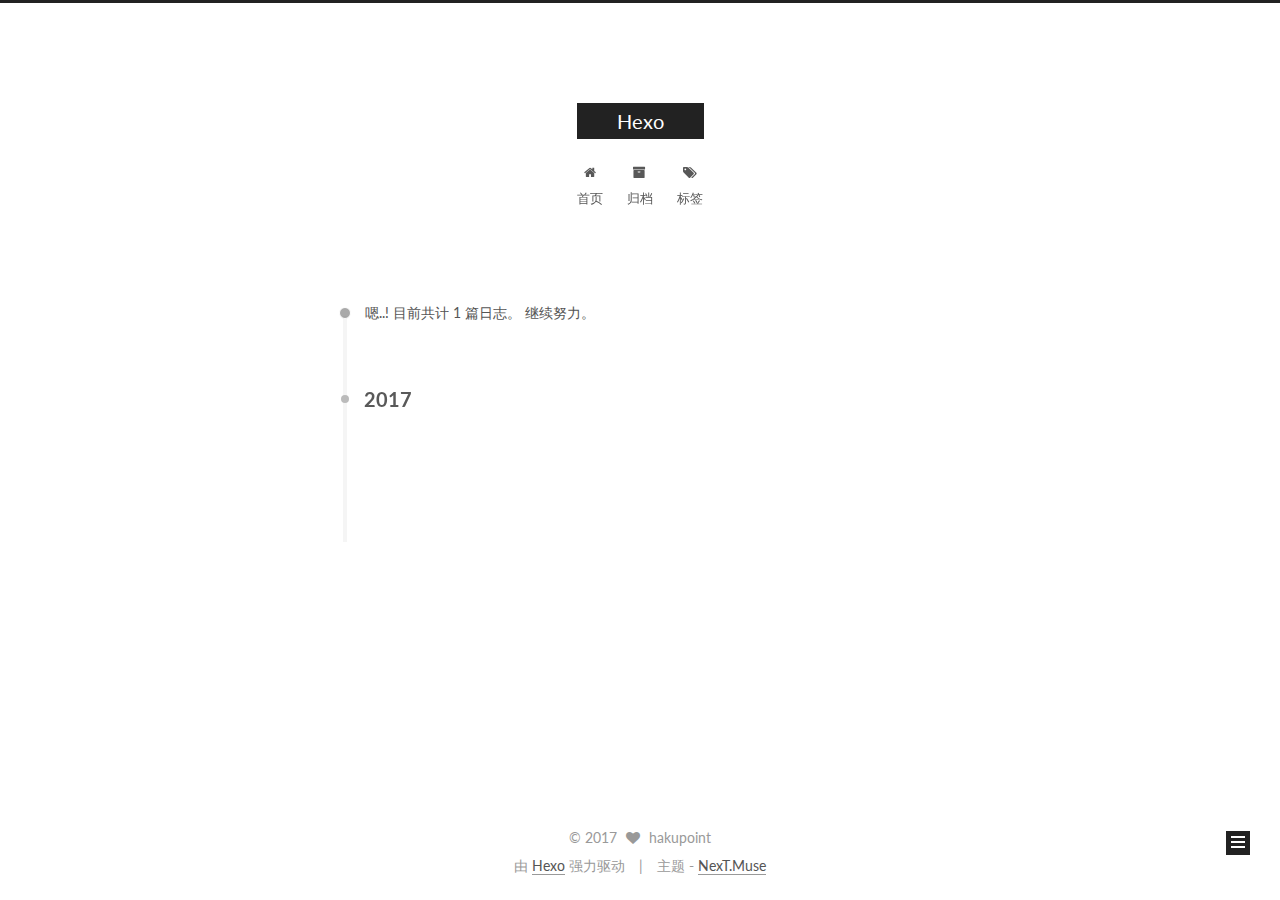
==== archives/index.html @ dd5d9f04 "Site updated: 2017-12-13 14:47:17" ====
<!DOCTYPE html>



  


<html class="theme-next muse use-motion" lang="zh-Hans">
<head>
  <meta charset="UTF-8"/>
<meta http-equiv="X-UA-Compatible" content="IE=edge" />
<meta name="viewport" content="width=device-width, initial-scale=1, maximum-scale=1"/>
<meta name="theme-color" content="#222">









<meta http-equiv="Cache-Control" content="no-transform" />
<meta http-equiv="Cache-Control" content="no-siteapp" />















  
  
  <link href="/lib/fancybox/source/jquery.fancybox.css?v=2.1.5" rel="stylesheet" type="text/css" />




  
  
  
  

  
    
    
  

  

  

  

  

  
    
    
    <link href="//fonts.googleapis.com/css?family=Lato:300,300italic,400,400italic,700,700italic&subset=latin,latin-ext" rel="stylesheet" type="text/css">
  






<link href="/lib/font-awesome/css/font-awesome.min.css?v=4.6.2" rel="stylesheet" type="text/css" />

<link href="/css/main.css?v=5.1.2" rel="stylesheet" type="text/css" />


  <meta name="keywords" content="Hexo, NexT" />








  <link rel="shortcut icon" type="image/x-icon" href="/favicon.ico?v=5.1.2" />






<meta property="og:type" content="website">
<meta property="og:title" content="Hexo">
<meta property="og:url" content="http://yoursite.com/archives/index.html">
<meta property="og:site_name" content="Hexo">
<meta property="og:locale" content="zh-Hans">
<meta name="twitter:card" content="summary">
<meta name="twitter:title" content="Hexo">



<script type="text/javascript" id="hexo.configurations">
  var NexT = window.NexT || {};
  var CONFIG = {
    root: '/',
    scheme: 'Muse',
    sidebar: {"position":"left","display":"post","offset":12,"offset_float":12,"b2t":false,"scrollpercent":false,"onmobile":false},
    fancybox: true,
    tabs: true,
    motion: true,
    duoshuo: {
      userId: '0',
      author: '博主'
    },
    algolia: {
      applicationID: '',
      apiKey: '',
      indexName: '',
      hits: {"per_page":10},
      labels: {"input_placeholder":"Search for Posts","hits_empty":"We didn't find any results for the search: ${query}","hits_stats":"${hits} results found in ${time} ms"}
    }
  };
</script>



  <link rel="canonical" href="http://yoursite.com/archives/"/>





  <title>归档 | Hexo</title>
  














</head>

<body itemscope itemtype="http://schema.org/WebPage" lang="zh-Hans">

  
  
    
  

  <div class="container sidebar-position-left  page-archive  ">
    <div class="headband"></div>

    <header id="header" class="header" itemscope itemtype="http://schema.org/WPHeader">
      <div class="header-inner"><div class="site-brand-wrapper">
  <div class="site-meta ">
    

    <div class="custom-logo-site-title">
      <a href="/"  class="brand" rel="start">
        <span class="logo-line-before"><i></i></span>
        <span class="site-title">Hexo</span>
        <span class="logo-line-after"><i></i></span>
      </a>
    </div>
      
        <p class="site-subtitle"></p>
      
  </div>

  <div class="site-nav-toggle">
    <button>
      <span class="btn-bar"></span>
      <span class="btn-bar"></span>
      <span class="btn-bar"></span>
    </button>
  </div>
</div>

<nav class="site-nav">
  

  
    <ul id="menu" class="menu">
      
        
        <li class="menu-item menu-item-home">
          <a href="/" rel="section">
            
              <i class="menu-item-icon fa fa-fw fa-home"></i> <br />
            
            首页
          </a>
        </li>
      
        
        <li class="menu-item menu-item-archives">
          <a href="/archives/" rel="section">
            
              <i class="menu-item-icon fa fa-fw fa-archive"></i> <br />
            
            归档
          </a>
        </li>
      
        
        <li class="menu-item menu-item-tags">
          <a href="/tags/" rel="section">
            
              <i class="menu-item-icon fa fa-fw fa-tags"></i> <br />
            
            标签
          </a>
        </li>
      

      
    </ul>
  

  
</nav>



 </div>
    </header>

    <main id="main" class="main">
      <div class="main-inner">
        <div class="content-wrap">
          <div id="content" class="content">
            

  
  
  
  <div class="post-block archive">
    <div id="posts" class="posts-collapse">
      <span class="archive-move-on"></span>

      <span class="archive-page-counter">
        
        
        
          
        
        嗯..! 目前共计 1 篇日志。 继续努力。
      </span>

      

        
        
        

        
          
          <div class="collection-title">
            <h2 class="archive-year motion-element" id="archive-year-2017">2017</h2>
          </div>
        
        

        

  <article class="post post-type-normal" itemscope itemtype="http://schema.org/Article">
    <header class="post-header">

      <h2 class="post-title">
        
            <a class="post-title-link" href="/2017/12/13/first-post/" itemprop="url">
              
                <span itemprop="name">first-post</span>
              
            </a>
        
      </h2>

      <div class="post-meta">
        <time class="post-time" itemprop="dateCreated"
              datetime="2017-12-13T14:46:56+08:00"
              content="2017-12-13" >
          12-13
        </time>
      </div>

    </header>
  </article>



      

    </div>
  </div>
  
  
  

  



          </div>
          


          

        </div>
        
          
  
  <div class="sidebar-toggle">
    <div class="sidebar-toggle-line-wrap">
      <span class="sidebar-toggle-line sidebar-toggle-line-first"></span>
      <span class="sidebar-toggle-line sidebar-toggle-line-middle"></span>
      <span class="sidebar-toggle-line sidebar-toggle-line-last"></span>
    </div>
  </div>

  <aside id="sidebar" class="sidebar">
    
    <div class="sidebar-inner">

      

      

      <section class="site-overview sidebar-panel sidebar-panel-active">
        <div class="site-author motion-element" itemprop="author" itemscope itemtype="http://schema.org/Person">
          <img class="site-author-image" itemprop="image"
               src="/images/avatar.gif"
               alt="hakupoint" />
          <p class="site-author-name" itemprop="name">hakupoint</p>
           
              <p class="site-description motion-element" itemprop="description"></p>
          
        </div>
        <nav class="site-state motion-element">

          
            <div class="site-state-item site-state-posts">
              <a href="/archives/">
                <span class="site-state-item-count">1</span>
                <span class="site-state-item-name">日志</span>
              </a>
            </div>
          

          

          

        </nav>

        

        <div class="links-of-author motion-element">
          
        </div>

        
        

        
        

        


      </section>

      

      

    </div>
  </aside>


        
      </div>
    </main>

    <footer id="footer" class="footer">
      <div class="footer-inner">
        <div class="copyright" >
  
  &copy; 
  <span itemprop="copyrightYear">2017</span>
  <span class="with-love">
    <i class="fa fa-heart"></i>
  </span>
  <span class="author" itemprop="copyrightHolder">hakupoint</span>
</div>


<div class="powered-by">
  由 <a class="theme-link" href="https://hexo.io">Hexo</a> 强力驱动
</div>

<div class="theme-info">
  主题 -
  <a class="theme-link" href="https://github.com/iissnan/hexo-theme-next">
    NexT.Muse
  </a>
</div>


        

        
      </div>
    </footer>

    
      <div class="back-to-top">
        <i class="fa fa-arrow-up"></i>
        
      </div>
    

  </div>

  

<script type="text/javascript">
  if (Object.prototype.toString.call(window.Promise) !== '[object Function]') {
    window.Promise = null;
  }
</script>









  












  
  <script type="text/javascript" src="/lib/jquery/index.js?v=2.1.3"></script>

  
  <script type="text/javascript" src="/lib/fastclick/lib/fastclick.min.js?v=1.0.6"></script>

  
  <script type="text/javascript" src="/lib/jquery_lazyload/jquery.lazyload.js?v=1.9.7"></script>

  
  <script type="text/javascript" src="/lib/velocity/velocity.min.js?v=1.2.1"></script>

  
  <script type="text/javascript" src="/lib/velocity/velocity.ui.min.js?v=1.2.1"></script>

  
  <script type="text/javascript" src="/lib/fancybox/source/jquery.fancybox.pack.js?v=2.1.5"></script>


  


  <script type="text/javascript" src="/js/src/utils.js?v=5.1.2"></script>

  <script type="text/javascript" src="/js/src/motion.js?v=5.1.2"></script>



  
  

  
  
    <script type="text/javascript" id="motion.page.archive">
      $('.archive-year').velocity('transition.slideLeftIn');
    </script>
  


  


  <script type="text/javascript" src="/js/src/bootstrap.js?v=5.1.2"></script>



  


  

    
      <script id="dsq-count-scr" src="https://blog-2ba2-win.disqus.com/count.js" async></script>
    

    

  




	





  








  





  

  

  

  

  

  

</body>
</html>
---- css/main.css ----
/* normalize.css v3.0.2 | MIT License | git.io/normalize */
html {
  font-family: sans-serif; /* 1 */
  -ms-text-size-adjust: 100%; /* 2 */
  -webkit-text-size-adjust: 100%; /* 2 */
}
body {
  margin: 0;
}
article,
aside,
details,
figcaption,
figure,
footer,
header,
hgroup,
main,
menu,
nav,
section,
summary {
  display: block;
}
audio,
canvas,
progress,
video {
  display: inline-block; /* 1 */
  vertical-align: baseline; /* 2 */
}
audio:not([controls]) {
  display: none;
  height: 0;
}
[hidden],
template {
  display: none;
}
a {
  background-color: transparent;
}
a:active,
a:hover {
  outline: 0;
}
abbr[title] {
  border-bottom: 1px dotted;
}
b,
strong {
  font-weight: bold;
}
dfn {
  font-style: italic;
}
h1 {
  font-size: 2em;
  margin: 0.67em 0;
}
mark {
  background: #ff0;
  color: #000;
}
small {
  font-size: 80%;
}
sub,
sup {
  font-size: 75%;
  line-height: 0;
  position: relative;
  vertical-align: baseline;
}
sup {
  top: -0.5em;
}
sub {
  bottom: -0.25em;
}
img {
  border: 0;
}
svg:not(:root) {
  overflow: hidden;
}
figure {
  margin: 1em 40px;
}
hr {
  -moz-box-sizing: content-box;
  box-sizing: content-box;
  height: 0;
}
pre {
  overflow: auto;
}
code,
kbd,
pre,
samp {
  font-family: monospace, monospace;
  font-size: 1em;
}
button,
input,
optgroup,
select,
textarea {
  color: inherit; /* 1 */
  font: inherit; /* 2 */
  margin: 0; /* 3 */
}
button {
  overflow: visible;
}
button,
select {
  text-transform: none;
}
button,
html input[type="button"],
input[type="reset"],
input[type="submit"] {
  -webkit-appearance: button; /* 2 */
  cursor: pointer; /* 3 */
}
button[disabled],
html input[disabled] {
  cursor: default;
}
button::-moz-focus-inner,
input::-moz-focus-inner {
  border: 0;
  padding: 0;
}
input {
  line-height: normal;
}
input[type="checkbox"],
input[type="radio"] {
  box-sizing: border-box; /* 1 */
  padding: 0; /* 2 */
}
input[type="number"]::-webkit-inner-spin-button,
input[type="number"]::-webkit-outer-spin-button {
  height: auto;
}
input[type="search"] {
  -webkit-appearance: textfield; /* 1 */
  -moz-box-sizing: content-box;
  -webkit-box-sizing: content-box; /* 2 */
  box-sizing: content-box;
}
input[type="search"]::-webkit-search-cancel-button,
input[type="search"]::-webkit-search-decoration {
  -webkit-appearance: none;
}
fieldset {
  border: 1px solid #c0c0c0;
  margin: 0 2px;
  padding: 0.35em 0.625em 0.75em;
}
legend {
  border: 0; /* 1 */
  padding: 0; /* 2 */
}
textarea {
  overflow: auto;
}
optgroup {
  font-weight: bold;
}
table {
  border-collapse: collapse;
  border-spacing: 0;
}
td,
th {
  padding: 0;
}
::selection {
  background: #262a30;
  color: #fff;
}
body {
  position: relative;
  font-family: 'Lato', "PingFang SC", "Microsoft YaHei", sans-serif;
  font-size: 14px;
  line-height: 2;
  color: #555;
  background: #fff;
}
@media (max-width: 767px) {
  body {
    padding-right: 0 !important;
  }
}
@media (min-width: 768px) and (max-width: 991px) {
  body {
    padding-right: 0 !important;
  }
}
@media (min-width: 1600px) {
  body {
    font-size: 16px;
  }
}
h1,
h2,
h3,
h4,
h5,
h6 {
  margin: 0;
  padding: 0;
  font-weight: bold;
  line-height: 1.5;
  font-family: 'Lato', "PingFang SC", "Microsoft YaHei", sans-serif;
}
h2,
h3,
h4,
h5,
h6 {
  margin: 20px 0 15px;
}
h1 {
  font-size: 22px;
}
@media (max-width: 767px) {
  h1 {
    font-size: 18px;
  }
}
h2 {
  font-size: 20px;
}
@media (max-width: 767px) {
  h2 {
    font-size: 16px;
  }
}
h3 {
  font-size: 18px;
}
@media (max-width: 767px) {
  h3 {
    font-size: 14px;
  }
}
h4 {
  font-size: 16px;
}
@media (max-width: 767px) {
  h4 {
    font-size: 12px;
  }
}
h5 {
  font-size: 14px;
}
@media (max-width: 767px) {
  h5 {
    font-size: 10px;
  }
}
h6 {
  font-size: 12px;
}
@media (max-width: 767px) {
  h6 {
    font-size: 8px;
  }
}
p {
  margin: 0 0 20px 0;
}
a {
  color: #555;
  text-decoration: none;
  border-bottom: 1px solid #999;
  word-wrap: break-word;
}
a:hover {
  color: #222;
  border-bottom-color: #222;
}
blockquote {
  margin: 0;
  padding: 0;
}
img {
  display: block;
  margin: auto;
  max-width: 100%;
  height: auto;
}
hr {
  margin: 40px 0;
  height: 3px;
  border: none;
  background-color: #ddd;
  background-image: repeating-linear-gradient(-45deg, #fff, #fff 4px, transparent 4px, transparent 8px);
}
blockquote {
  padding: 0 15px;
  color: #666;
  border-left: 4px solid #ddd;
}
blockquote cite::before {
  content: "-";
  padding: 0 5px;
}
dt {
  font-weight: 700;
}
dd {
  margin: 0;
  padding: 0;
}
.text-left {
  text-align: left;
}
.text-center {
  text-align: center;
}
.text-right {
  text-align: right;
}
.text-justify {
  text-align: justify;
}
.text-nowrap {
  white-space: nowrap;
}
.text-lowercase {
  text-transform: lowercase;
}
.text-uppercase {
  text-transform: uppercase;
}
.text-capitalize {
  text-transform: capitalize;
}
.center-block {
  display: block;
  margin-left: auto;
  margin-right: auto;
}
.clearfix:before,
.clearfix:after {
  content: " ";
  display: table;
}
.clearfix:after {
  clear: both;
}
.pullquote {
  width: 45%;
}
.pullquote.left {
  float: left;
  margin-left: 5px;
  margin-right: 10px;
}
.pullquote.right {
  float: right;
  margin-left: 10px;
  margin-right: 5px;
}
.affix.affix.affix {
  position: fixed;
}
.translation {
  margin-top: -20px;
  font-size: 14px;
  color: #999;
}
.scrollbar-measure {
  width: 100px;
  height: 100px;
  overflow: scroll;
  position: absolute;
  top: -9999px;
}
.use-motion .motion-element {
  opacity: 0;
}
table {
  margin: 20px 0;
  width: 100%;
  border-collapse: collapse;
  border-spacing: 0;
  border: 1px solid #ddd;
  font-size: 14px;
  table-layout: fixed;
  word-wrap: break-all;
}
table>tbody>tr:nth-of-type(odd) {
  background-color: #f9f9f9;
}
table>tbody>tr:hover {
  background-color: #f5f5f5;
}
caption,
th,
td {
  padding: 8px;
  text-align: left;
  vertical-align: middle;
  font-weight: normal;
}
th,
td {
  border-bottom: 3px solid #ddd;
  border-right: 1px solid #eee;
}
th {
  padding-bottom: 10px;
  font-weight: 700;
}
td {
  border-bottom-width: 1px;
}
html,
body {
  height: 100%;
}
.container {
  position: relative;
  min-height: 100%;
}
.header-inner {
  margin: 0 auto;
  padding: 100px 0 70px;
  width: 700px;
}
@media (min-width: 1600px) {
  .container .header-inner {
    width: 900px;
  }
}
.main {
  padding-bottom: 150px;
}
.main-inner {
  margin: 0 auto;
  width: 700px;
}
@media (min-width: 1600px) {
  .container .main-inner {
    width: 900px;
  }
}
.footer {
  position: absolute;
  left: 0;
  bottom: 0;
  width: 100%;
  min-height: 50px;
}
.footer-inner {
  box-sizing: border-box;
  margin: 20px auto;
  width: 700px;
}
@media (min-width: 1600px) {
  .container .footer-inner {
    width: 900px;
  }
}
pre,
.highlight {
  overflow: auto;
  margin: 20px 0;
  padding: 0;
  font-size: 13px;
  color: #c5c8c6;
  background: #1d1f21;
  line-height: 1.6;
}
pre,
code {
  font-family: consolas, Menlo, "PingFang SC", "Microsoft YaHei", monospace;
}
code {
  padding: 2px 4px;
  word-wrap: break-word;
  color: #555;
  background: #eee;
  border-radius: 3px;
  font-size: 13px;
}
pre code {
  padding: 0;
  color: #c5c8c6;
  background: none;
  text-shadow: none;
}
.highlight {
  border-radius: 1px;
}
.highlight pre {
  border: none;
  margin: 0;
  padding: 10px 0;
}
.highlight table {
  margin: 0;
  width: auto;
  border: none;
}
.highlight td {
  border: none;
  padding: 0;
}
.highlight figcaption {
  font-size: 1em;
  color: #c5c8c6;
  line-height: 1em;
  margin-bottom: 1em;
}
.highlight figcaption:before,
.highlight figcaption:after {
  content: " ";
  display: table;
}
.highlight figcaption:after {
  clear: both;
}
.highlight figcaption a {
  float: right;
  color: #c5c8c6;
}
.highlight figcaption a:hover {
  border-bottom-color: #c5c8c6;
}
.highlight .gutter pre {
  padding-left: 10px;
  padding-right: 10px;
  color: #888f96;
  text-align: right;
  background-color: #000;
}
.highlight .code pre {
  width: 100%;
  padding-left: 10px;
  padding-right: 10px;
  background-color: #1d1f21;
}
.highlight .line {
  height: 20px;
}
.gutter {
  -webkit-user-select: none;
  -moz-user-select: none;
  -ms-user-select: none;
  user-select: none;
}
.gist table {
  width: auto;
}
.gist table td {
  border: none;
}
pre .deletion {
  background: #008000;
}
pre .addition {
  background: #800000;
}
pre .meta {
  color: #b294bb;
}
pre .comment {
  color: #969896;
}
pre .variable,
pre .attribute,
pre .tag,
pre .regexp,
pre .ruby .constant,
pre .xml .tag .title,
pre .xml .pi,
pre .xml .doctype,
pre .html .doctype,
pre .css .id,
pre .css .class,
pre .css .pseudo {
  color: #c66;
}
pre .number,
pre .preprocessor,
pre .built_in,
pre .literal,
pre .params,
pre .constant,
pre .command {
  color: #de935f;
}
pre .ruby .class .title,
pre .css .rules .attribute,
pre .string,
pre .value,
pre .inheritance,
pre .header,
pre .ruby .symbol,
pre .xml .cdata,
pre .special,
pre .number,
pre .formula {
  color: #b5bd68;
}
pre .title,
pre .css .hexcolor {
  color: #8abeb7;
}
pre .function,
pre .python .decorator,
pre .python .title,
pre .ruby .function .title,
pre .ruby .title .keyword,
pre .perl .sub,
pre .javascript .title,
pre .coffeescript .title {
  color: #81a2be;
}
pre .keyword,
pre .javascript .function {
  color: #b294bb;
}
.full-image.full-image.full-image {
  border: none;
  max-width: 100%;
  width: auto;
  margin: 20px auto;
}
@media (min-width: 992px) {
  .full-image.full-image.full-image {
    max-width: none;
    width: 110%;
    margin: 25px -5%;
  }
}
.blockquote-center,
.page-home .post-type-quote blockquote,
.page-post-detail .post-type-quote blockquote {
  position: relative;
  margin: 40px 0;
  padding: 0;
  border-left: none;
  text-align: center;
}
.blockquote-center::before,
.page-home .post-type-quote blockquote::before,
.page-post-detail .post-type-quote blockquote::before,
.blockquote-center::after,
.page-home .post-type-quote blockquote::after,
.page-post-detail .post-type-quote blockquote::after {
  position: absolute;
  content: ' ';
  display: block;
  width: 100%;
  height: 24px;
  opacity: 0.2;
  background-repeat: no-repeat;
  background-position: 0 -6px;
  background-size: 22px 22px;
}
.blockquote-center::before,
.page-home .post-type-quote blockquote::before,
.page-post-detail .post-type-quote blockquote::before {
  top: -20px;
  background-image: url("../images/quote-l.svg");
  border-top: 1px solid #ccc;
}
.blockquote-center::after,
.page-home .post-type-quote blockquote::after,
.page-post-detail .post-type-quote blockquote::after {
  bottom: -20px;
  background-image: url("../images/quote-r.svg");
  border-bottom: 1px solid #ccc;
  background-position: 100% 8px;
}
.blockquote-center p,
.page-home .post-type-quote blockquote p,
.page-post-detail .post-type-quote blockquote p,
.blockquote-center div,
.page-home .post-type-quote blockquote div,
.page-post-detail .post-type-quote blockquote div {
  text-align: center;
}
.post .post-body .group-picture img {
  box-sizing: border-box;
  padding: 0 3px;
  border: none;
}
.post .group-picture-row {
  overflow: hidden;
  margin-top: 6px;
}
.post .group-picture-row:first-child {
  margin-top: 0;
}
.post .group-picture-column {
  float: left;
}
.page-post-detail .post-body .group-picture-column {
  float: none;
  margin-top: 10px;
  width: auto !important;
}
.page-post-detail .post-body .group-picture-column img {
  margin: 0 auto;
}
.page-archive .group-picture-container {
  overflow: hidden;
}
.page-archive .group-picture-row {
  float: left;
}
.page-archive .group-picture-row:first-child {
  margin-top: 6px;
}
.page-archive .group-picture-column {
  max-width: 150px;
  max-height: 150px;
}
.post-body .note {
  position: relative;
  padding: 15px;
  margin-bottom: 20px;
  border: 1px solid #eee;
  border-left-width: 5px;
  border-radius: 3px;
}
.post-body .note h2,
.post-body .note h3,
.post-body .note h4,
.post-body .note h5,
.post-body .note h6 {
  margin-top: 0;
  margin-bottom: 0;
  border-bottom: initial;
  padding-top: 0 !important;
}
.post-body .note p:first-child,
.post-body .note ul:first-child,
.post-body .note ol:first-child,
.post-body .note table:first-child,
.post-body .note pre:first-child,
.post-body .note blockquote:first-child {
  margin-top: 0;
}
.post-body .note p:last-child,
.post-body .note ul:last-child,
.post-body .note ol:last-child,
.post-body .note table:last-child,
.post-body .note pre:last-child,
.post-body .note blockquote:last-child {
  margin-bottom: 0;
}
.post-body .note.default {
  border-left-color: #777;
}
.post-body .note.default h2,
.post-body .note.default h3,
.post-body .note.default h4,
.post-body .note.default h5,
.post-body .note.default h6 {
  color: #777;
}
.post-body .note.primary {
  border-left-color: #6f42c1;
}
.post-body .note.primary h2,
.post-body .note.primary h3,
.post-body .note.primary h4,
.post-body .note.primary h5,
.post-body .note.primary h6 {
  color: #6f42c1;
}
.post-body .note.info {
  border-left-color: #428bca;
}
.post-body .note.info h2,
.post-body .note.info h3,
.post-body .note.info h4,
.post-body .note.info h5,
.post-body .note.info h6 {
  color: #428bca;
}
.post-body .note.success {
  border-left-color: #5cb85c;
}
.post-body .note.success h2,
.post-body .note.success h3,
.post-body .note.success h4,
.post-body .note.success h5,
.post-body .note.success h6 {
  color: #5cb85c;
}
.post-body .note.warning {
  border-left-color: #f0ad4e;
}
.post-body .note.warning h2,
.post-body .note.warning h3,
.post-body .note.warning h4,
.post-body .note.warning h5,
.post-body .note.warning h6 {
  color: #f0ad4e;
}
.post-body .note.danger {
  border-left-color: #d9534f;
}
.post-body .note.danger h2,
.post-body .note.danger h3,
.post-body .note.danger h4,
.post-body .note.danger h5,
.post-body .note.danger h6 {
  color: #d9534f;
}
.post-body .label {
  display: inline;
  padding: 0 2px;
  white-space: nowrap;
}
.post-body .label.default {
  background-color: #f0f0f0;
}
.post-body .label.primary {
  background-color: #efe6f7;
}
.post-body .label.info {
  background-color: #e5f2f8;
}
.post-body .label.success {
  background-color: #e7f4e9;
}
.post-body .label.warning {
  background-color: #fcf6e1;
}
.post-body .label.danger {
  background-color: #fae8eb;
}
.post-body .tabs {
  position: relative;
  display: block;
  margin-bottom: 20px;
  padding-top: 10px;
}
.post-body .tabs ul.nav-tabs {
  margin: 0;
  padding: 0;
  display: flex;
  margin-bottom: -1px;
}
@media (max-width: 413px) {
  .post-body .tabs ul.nav-tabs {
    display: block;
    margin-bottom: 5px;
  }
}
.post-body .tabs ul.nav-tabs li.tab {
  list-style-type: none !important;
  margin: 0 0.25em 0 0;
  border-top: 3px solid transparent;
  border-left: 1px solid transparent;
  border-right: 1px solid transparent;
}
@media (max-width: 413px) {
  .post-body .tabs ul.nav-tabs li.tab {
    margin: initial;
    border-top: 1px solid transparent;
    border-left: 3px solid transparent;
    border-right: 1px solid transparent;
    border-bottom: 1px solid transparent;
  }
}
.post-body .tabs ul.nav-tabs li.tab a {
  outline: 0;
  border-bottom: initial;
  display: block;
  line-height: 1.8em;
  padding: 0.25em 0.75em;
  transition-duration: 0.2s;
  transition-timing-function: ease-out;
  transition-delay: 0s;
}
.post-body .tabs ul.nav-tabs li.tab a i {
  width: 1.285714285714286em;
}
.post-body .tabs ul.nav-tabs li.tab.active {
  border-top: 3px solid #fc6423;
  border-left: 1px solid #ddd;
  border-right: 1px solid #ddd;
  background-color: #fff;
}
@media (max-width: 413px) {
  .post-body .tabs ul.nav-tabs li.tab.active {
    border-top: 1px solid #ddd;
    border-left: 3px solid #fc6423;
    border-right: 1px solid #ddd;
    border-bottom: 1px solid #ddd;
  }
}
.post-body .tabs ul.nav-tabs li.tab.active a {
  cursor: default;
  color: #555;
}
.post-body .tabs .tab-content {
  background-color: #fff;
}
.post-body .tabs .tab-content .tab-pane {
  border: 1px solid #ddd;
  padding: 20px 20px 0 20px;
}
.post-body .tabs .tab-content .tab-pane:not(.active) {
  display: none !important;
}
.post-body .tabs .tab-content .tab-pane.active {
  display: block !important;
}
.btn {
  display: inline-block;
  padding: 0 20px;
  font-size: 14px;
  color: #fff;
  background: #222;
  border: 2px solid #222;
  text-decoration: none;
  border-radius: 0;
  transition-property: background-color;
  transition-duration: 0.2s;
  transition-timing-function: ease-in-out;
  transition-delay: 0s;
}
.btn:hover,
.post-button .btn:hover {
  border-color: #222;
  color: #222;
  background: #fff;
}
.btn-bar {
  display: block;
  width: 22px;
  height: 2px;
  background: #555;
  border-radius: 1px;
}
.btn-bar+.btn-bar {
  margin-top: 4px;
}
.pagination {
  margin: 120px 0 40px;
  text-align: center;
  border-top: 1px solid #eee;
}
.page-number-basic,
.pagination .prev,
.pagination .next,
.pagination .page-number,
.pagination .space {
  display: inline-block;
  position: relative;
  top: -1px;
  margin: 0 10px;
  padding: 0 10px;
  line-height: 30px;
}
@media (max-width: 767px) {
  .page-number-basic,
  .pagination .prev,
  .pagination .next,
  .pagination .page-number,
  .pagination .space {
    margin: 0 5px;
  }
}
.pagination .prev,
.pagination .next,
.pagination .page-number {
  border-bottom: 0;
  border-top: 1px solid #eee;
  transition-property: border-color;
  transition-duration: 0.2s;
  transition-timing-function: ease-in-out;
  transition-delay: 0s;
}
.pagination .prev:hover,
.pagination .next:hover,
.pagination .page-number:hover {
  border-top-color: #222;
}
.pagination .space {
  padding: 0;
  margin: 0;
}
.pagination .prev {
  margin-left: 0;
}
.pagination .next {
  margin-right: 0;
}
.pagination .page-number.current {
  color: #fff;
  background: #ccc;
  border-top-color: #ccc;
}
@media (max-width: 767px) {
  .pagination {
    border-top: none;
  }
  .pagination .prev,
  .pagination .next,
  .pagination .page-number {
    margin-bottom: 10px;
    border-top: 0;
    border-bottom: 1px solid #eee;
  }
  .pagination .prev:hover,
  .pagination .next:hover,
  .pagination .page-number:hover {
    border-bottom-color: #222;
  }
}
.comments {
  margin: 60px 20px 0;
}
.tag-cloud {
  text-align: center;
}
.tag-cloud a {
  display: inline-block;
  margin: 10px;
}
.back-to-top {
  box-sizing: border-box;
  position: fixed;
  bottom: -100px;
  right: 30px;
  z-index: 1050;
  padding: 0 6px;
  width: 24px;
  background: #222;
  font-size: 12px;
  opacity: 1;
  color: #fff;
  cursor: pointer;
  text-align: center;
  -webkit-transform: translateZ(0);
  transition-property: bottom;
  transition-duration: 0.2s;
  transition-timing-function: ease-in-out;
  transition-delay: 0s;
}
@media (min-width: 768px) and (max-width: 991px) {
  .back-to-top {
    display: none !important;
  }
}
@media (max-width: 767px) {
  .back-to-top {
    display: none !important;
  }
}
.back-to-top.back-to-top-on {
  bottom: 19px;
}
.header {
  background: transparent;
}
.header-inner {
  position: relative;
}
.headband {
  height: 3px;
  background: #222;
}
.site-meta {
  margin: 0;
  text-align: center;
}
@media (max-width: 767px) {
  .site-meta {
    text-align: center;
  }
}
.brand {
  position: relative;
  display: inline-block;
  padding: 0 40px;
  color: #fff;
  background: #222;
  border-bottom: none;
}
.brand:hover {
  color: #fff;
}
.logo {
  display: inline-block;
  margin-right: 5px;
  line-height: 36px;
  vertical-align: top;
}
.site-title {
  display: inline-block;
  vertical-align: top;
  line-height: 36px;
  font-size: 20px;
  font-weight: normal;
  font-family: 'Lato', "PingFang SC", "Microsoft YaHei", sans-serif;
}
.site-subtitle {
  margin-top: 10px;
  font-size: 13px;
  color: #999;
}
.use-motion .brand {
  opacity: 0;
}
.use-motion .logo,
.use-motion .site-title,
.use-motion .site-subtitle {
  opacity: 0;
  position: relative;
  top: -10px;
}
.site-nav-toggle {
  display: none;
  position: absolute;
  top: 10px;
  left: 10px;
}
@media (max-width: 767px) {
  .site-nav-toggle {
    display: block;
  }
}
.site-nav-toggle button {
  margin-top: 2px;
  padding: 9px 10px;
  background: transparent;
  border: none;
}
@media (max-width: 767px) {
  .site-nav {
    display: none;
    margin: 0 -10px;
    padding: 0 10px;
    clear: both;
    border-top: 1px solid #ddd;
  }
}
@media (min-width: 768px) and (max-width: 991px) {
  .site-nav {
    display: block !important;
  }
}
@media (min-width: 992px) {
  .site-nav {
    display: block !important;
  }
}
.menu {
  margin-top: 20px;
  padding-left: 0;
  text-align: center;
}
.menu .menu-item {
  display: inline-block;
  margin: 0 10px;
  list-style: none;
}
@media screen and (max-width: 767px) {
  .menu .menu-item {
    margin-top: 10px;
  }
}
.menu .menu-item a {
  display: block;
  font-size: 13px;
  line-height: inherit;
  border-bottom: 1px solid transparent;
  transition-property: border-color;
  transition-duration: 0.2s;
  transition-timing-function: ease-in-out;
  transition-delay: 0s;
}
.menu .menu-item a:hover {
  border-bottom-color: #222;
}
.menu .menu-item .fa {
  margin-right: 5px;
}
.use-motion .menu-item {
  opacity: 0;
}
.post-body {
  font-family: 'Lato', "PingFang SC", "Microsoft YaHei", sans-serif;
}
@media (max-width: 767px) {
  .post-body {
    word-break: break-word;
  }
}
.post-body .fancybox img {
  display: block !important;
  margin: 0 auto;
  cursor: pointer;
  cursor: zoom-in;
  cursor: -webkit-zoom-in;
}
.post-body .image-caption,
.post-body .figure .caption {
  margin: 10px auto 15px;
  text-align: center;
  font-size: 14px;
  color: #999;
  font-weight: bold;
  line-height: 1;
}
.post-sticky-flag {
  display: inline-block;
  font-size: 16px;
  -ms-transform: rotate(30deg);
  -webkit-transform: rotate(30deg);
  -moz-transform: rotate(30deg);
  -ms-transform: rotate(30deg);
  -o-transform: rotate(30deg);
  transform: rotate(30deg);
}
.posts-expand {
  padding-top: 40px;
}
@media (max-width: 767px) {
  .posts-expand {
    margin: 0 20px;
  }
  .post-body pre {
    padding: 10px;
  }
  .post-body pre .gutter pre {
    padding-right: 10px;
  }
  .post-body .highlight {
    margin-left: 0px;
    margin-right: 0px;
    padding: 0;
  }
  .post-body .highlight .gutter pre {
    padding-right: 10px;
  }
}
@media (min-width: 992px) {
  .posts-expand .post-body {
    text-align: justify;
  }
}
.posts-expand .post-body h2,
.posts-expand .post-body h3,
.posts-expand .post-body h4,
.posts-expand .post-body h5,
.posts-expand .post-body h6 {
  padding-top: 10px;
}
.posts-expand .post-body h2 .header-anchor,
.posts-expand .post-body h3 .header-anchor,
.posts-expand .post-body h4 .header-anchor,
.posts-expand .post-body h5 .header-anchor,
.posts-expand .post-body h6 .header-anchor {
  float: right;
  margin-left: 10px;
  color: #ccc;
  border-bottom-style: none;
  visibility: hidden;
}
.posts-expand .post-body h2 .header-anchor:hover,
.posts-expand .post-body h3 .header-anchor:hover,
.posts-expand .post-body h4 .header-anchor:hover,
.posts-expand .post-body h5 .header-anchor:hover,
.posts-expand .post-body h6 .header-anchor:hover {
  color: inherit;
}
.posts-expand .post-body h2:hover .header-anchor,
.posts-expand .post-body h3:hover .header-anchor,
.posts-expand .post-body h4:hover .header-anchor,
.posts-expand .post-body h5:hover .header-anchor,
.posts-expand .post-body h6:hover .header-anchor {
  visibility: visible;
}
.posts-expand .post-body ul li {
  list-style: circle;
}
.posts-expand .post-body img {
  box-sizing: border-box;
  margin: auto;
  padding: 3px;
  border: 1px solid #ddd;
}
.posts-expand .fancybox img {
  margin: 0 auto;
}
@media (max-width: 767px) {
  .posts-collapse {
    margin: 0 20px;
  }
  .posts-collapse .post-title,
  .posts-collapse .post-meta {
    display: block;
    width: auto;
    text-align: left;
  }
}
.posts-collapse {
  position: relative;
  z-index: 1010;
  margin-left: 55px;
}
.posts-collapse::after {
  content: " ";
  position: absolute;
  top: 20px;
  left: 0;
  margin-left: -2px;
  width: 4px;
  height: 100%;
  background: #f5f5f5;
  z-index: -1;
}
@media (max-width: 767px) {
  .posts-collapse {
    margin: 0 20px;
  }
}
.posts-collapse .collection-title {
  position: relative;
  margin: 60px 0;
}
.posts-collapse .collection-title h1,
.posts-collapse .collection-title h2 {
  margin-left: 20px;
}
.posts-collapse .collection-title small {
  color: #bbb;
  margin-left: 5px;
}
.posts-collapse .collection-title::before {
  content: " ";
  position: absolute;
  left: 0;
  top: 50%;
  margin-left: -4px;
  margin-top: -4px;
  width: 8px;
  height: 8px;
  background: #bbb;
  border-radius: 50%;
}
.posts-collapse .post {
  margin: 30px 0;
}
.posts-collapse .post-header {
  position: relative;
  transition-duration: 0.2s;
  transition-timing-function: ease-in-out;
  transition-delay: 0s;
  transition-property: border;
  border-bottom: 1px dashed #ccc;
}
.posts-collapse .post-header::before {
  content: " ";
  position: absolute;
  left: 0;
  top: 12px;
  width: 6px;
  height: 6px;
  margin-left: -4px;
  background: #bbb;
  border-radius: 50%;
  border: 1px solid #fff;
  transition-duration: 0.2s;
  transition-timing-function: ease-in-out;
  transition-delay: 0s;
  transition-property: background;
}
.posts-collapse .post-header:hover {
  border-bottom-color: #666;
}
.posts-collapse .post-header:hover::before {
  background: #222;
}
.posts-collapse .post-meta {
  position: absolute;
  font-size: 12px;
  left: 20px;
  top: 5px;
}
.posts-collapse .post-comments-count {
  display: none;
}
.posts-collapse .post-title {
  margin-left: 60px;
  font-size: 16px;
  font-weight: normal;
  line-height: inherit;
}
.posts-collapse .post-title::after {
  margin-left: 3px;
  opacity: 0.6;
}
.posts-collapse .post-title a {
  color: #666;
  border-bottom: none;
}
.page-home .post-type-quote .post-header,
.page-post-detail .post-type-quote .post-header,
.page-home .post-type-quote .post-tags,
.page-post-detail .post-type-quote .post-tags {
  display: none;
}
.posts-expand .post-title {
  font-size: 26px;
  text-align: center;
  word-break: break-word;
  font-weight: 400;
}
@media (max-width: 767px) {
  .posts-expand .post-title {
    font-size: 22px;
  }
}
.posts-expand .post-title-link {
  display: inline-block;
  position: relative;
  color: #555;
  border-bottom: none;
  line-height: 1.2;
  vertical-align: top;
}
.posts-expand .post-title-link::before {
  content: "";
  position: absolute;
  width: 100%;
  height: 2px;
  bottom: 0;
  left: 0;
  background-color: #000;
  visibility: hidden;
  -webkit-transform: scaleX(0);
  -moz-transform: scaleX(0);
  -ms-transform: scaleX(0);
  -o-transform: scaleX(0);
  transform: scaleX(0);
  transition-duration: 0.2s;
  transition-timing-function: ease-in-out;
  transition-delay: 0s;
}
.posts-expand .post-title-link:hover::before {
  visibility: visible;
  -webkit-transform: scaleX(1);
  -moz-transform: scaleX(1);
  -ms-transform: scaleX(1);
  -o-transform: scaleX(1);
  transform: scaleX(1);
}
.posts-expand .post-title-link .fa {
  font-size: 16px;
}
.posts-expand .post-meta {
  margin: 3px 0 60px 0;
  color: #999;
  font-family: 'Lato', "PingFang SC", "Microsoft YaHei", sans-serif;
  font-size: 12px;
  text-align: center;
}
.posts-expand .post-meta .post-category-list {
  display: inline-block;
  margin: 0;
  padding: 3px;
}
.posts-expand .post-meta .post-category-list-link {
  color: #999;
}
.posts-expand .post-meta .post-description {
  font-size: 14px;
  margin-top: 2px;
}
.post-wordcount {
  display: inline-block;
}
.post-meta-divider {
  margin: 0 0.5em;
}
.post-meta-item-icon {
  margin-right: 3px;
}
@media (min-width: 768px) and (max-width: 991px) {
  .post-meta-item-icon {
    display: inline-block;
  }
}
@media (max-width: 767px) {
  .post-meta-item-icon {
    display: inline-block;
  }
}
@media (min-width: 768px) and (max-width: 991px) {
  .post-meta-item-text {
    display: none;
  }
}
@media (max-width: 767px) {
  .post-meta-item-text {
    display: none;
  }
}
@media (max-width: 767px) {
  .posts-expand .post-comments-count {
    display: none;
  }
}
.post-button {
  margin-top: 50px;
}
.post-button .btn {
  color: #fff;
  font-size: 14px;
  background: #222;
  border-radius: 0;
  line-height: 2;
  margin: 0 4px 8px 4px;
}
.post-button .fa-fw {
  width: 1.285714285714286em;
  text-align: left;
}
.posts-expand .post-tags {
  margin-top: 40px;
  text-align: center;
}
.posts-expand .post-tags a {
  display: inline-block;
  margin-right: 10px;
  font-size: 13px;
}
.post-nav {
  display: table;
  margin-top: 15px;
  width: 100%;
  border-top: 1px solid #eee;
}
.post-nav-divider {
  display: table-cell;
  width: 10%;
}
.post-nav-item {
  display: table-cell;
  padding: 10px 0 0 0;
  width: 45%;
  vertical-align: top;
}
.post-nav-item a {
  position: relative;
  display: block;
  line-height: 25px;
  font-size: 14px;
  color: #555;
  border-bottom: none;
}
.post-nav-item a:hover {
  color: #222;
  border-bottom: none;
}
.post-nav-item a:active {
  top: 2px;
}
.post-nav-item .fa {
  position: absolute;
  top: 8px;
  left: 0;
  font-size: 12px;
}
.post-nav-next a {
  padding-left: 15px;
}
.post-nav-prev {
  text-align: right;
}
.post-nav-prev a {
  padding-right: 15px;
}
.post-nav-prev .fa {
  right: 0;
  left: auto;
}
.posts-expand .post-eof {
  display: block;
  margin: 80px auto 60px;
  width: 8%;
  height: 1px;
  background: #ccc;
  text-align: center;
}
.post:last-child .post-eof.post-eof.post-eof {
  display: none;
}
.post-gallery {
  display: table;
  table-layout: fixed;
  width: 100%;
  border-collapse: separate;
}
.post-gallery-row {
  display: table-row;
}
.post-gallery .post-gallery-img {
  display: table-cell;
  text-align: center;
  vertical-align: middle;
  border: none;
}
.post-gallery .post-gallery-img img {
  max-width: 100%;
  max-height: 100%;
  border: none;
}
.fancybox-close,
.fancybox-close:hover {
  border: none;
}
.rtl.post-body p,
.rtl.post-body a,
.rtl.post-body h1,
.rtl.post-body h2,
.rtl.post-body h3,
.rtl.post-body h4,
.rtl.post-body h5,
.rtl.post-body h6,
.rtl.post-body li,
.rtl.post-body ul,
.rtl.post-body ol {
  direction: rtl;
  font-family: UKIJ Ekran;
}
.rtl.post-title {
  font-family: UKIJ Ekran;
}
.sidebar {
  position: fixed;
  right: 0;
  top: 0;
  bottom: 0;
  width: 0;
  z-index: 1040;
  box-shadow: inset 0 2px 6px #000;
  background: #222;
  -webkit-transform: translateZ(0);
}
.sidebar a {
  color: #999;
  border-bottom-color: #555;
}
.sidebar a:hover {
  color: #eee;
}
@media (min-width: 768px) and (max-width: 991px) {
  .sidebar {
    display: none !important;
  }
}
@media (max-width: 767px) {
  .sidebar {
    display: none !important;
  }
}
.sidebar-inner {
  position: relative;
  padding: 20px 10px;
  color: #999;
  text-align: center;
}
.sidebar-toggle {
  position: fixed;
  right: 30px;
  bottom: 45px;
  width: 14px;
  height: 14px;
  padding: 5px;
  background: #222;
  line-height: 0;
  z-index: 1050;
  cursor: pointer;
  -webkit-transform: translateZ(0);
}
@media (min-width: 768px) and (max-width: 991px) {
  .sidebar-toggle {
    display: none !important;
  }
}
@media (max-width: 767px) {
  .sidebar-toggle {
    display: none !important;
  }
}
.sidebar-toggle-line {
  position: relative;
  display: inline-block;
  vertical-align: top;
  height: 2px;
  width: 100%;
  background: #fff;
  margin-top: 3px;
}
.sidebar-toggle-line:first-child {
  margin-top: 0;
}
.site-author-image {
  display: block;
  margin: 0 auto;
  padding: 2px;
  max-width: 96px;
  height: auto;
  border: 2px solid #333;
}
.site-author-name {
  margin: 5px 0 0;
  text-align: center;
  color: #f5f5f5;
  font-weight: normal;
}
.site-description {
  margin-top: 5px;
  text-align: center;
  font-size: 14px;
  color: #999;
}
.site-state {
  overflow: hidden;
  line-height: 1.4;
  white-space: nowrap;
  text-align: center;
}
.site-state-item {
  display: inline-block;
  padding: 0 15px;
  border-left: 1px solid #333;
}
.site-state-item:first-child {
  border-left: none;
}
.site-state-item a {
  border-bottom: none;
}
.site-state-item-count {
  display: block;
  text-align: center;
  color: inherit;
  font-weight: 600;
  font-size: 18px;
}
.site-state-item-name {
  font-size: 13px;
  color: inherit;
}
.feed-link {
  margin-top: 20px;
}
.feed-link a {
  display: inline-block;
  padding: 0 15px;
  color: #fc6423;
  border: 1px solid #fc6423;
  border-radius: 4px;
}
.feed-link a i {
  color: #fc6423;
  font-size: 14px;
}
.feed-link a:hover {
  color: #fff;
  background: #fc6423;
}
.feed-link a:hover i {
  color: #fff;
}
.links-of-author {
  margin-top: 20px;
  display: flex;
  flex-wrap: wrap;
  justify-content: center;
}
.links-of-author a {
  display: inline-block;
  vertical-align: middle;
  margin-right: 10px;
  margin-bottom: 10px;
  border-bottom-color: #555;
  font-size: 13px;
}
.links-of-author a:before {
  display: inline-block;
  vertical-align: middle;
  margin-right: 3px;
  content: " ";
  width: 4px;
  height: 4px;
  border-radius: 50%;
  background: #0f2679;
}
.links-of-blogroll {
  font-size: 13px;
}
.links-of-blogroll-title {
  margin-top: 20px;
  font-size: 14px;
  font-weight: 600;
}
.links-of-blogroll-list {
  margin: 0;
  padding: 0;
  list-style: none;
}
.links-of-blogroll-item {
  padding: 2px 10px;
}
.sidebar-nav {
  margin: 0 0 20px;
  padding-left: 0;
}
.sidebar-nav li {
  display: inline-block;
  cursor: pointer;
  border-bottom: 1px solid transparent;
  font-size: 14px;
  color: #555;
}
.sidebar-nav li:hover {
  color: #f5f5f5;
}
.page-post-detail .sidebar-nav-toc {
  padding: 0 5px;
}
.page-post-detail .sidebar-nav-overview {
  margin-left: 10px;
}
.sidebar-nav .sidebar-nav-active {
  color: #87daff;
  border-bottom-color: #87daff;
}
.sidebar-nav .sidebar-nav-active:hover {
  color: #87daff;
}
.sidebar-panel {
  display: none;
}
.sidebar-panel-active {
  display: block;
}
.post-toc-empty {
  font-size: 14px;
  color: #666;
}
.post-toc-wrap {
  overflow: hidden;
}
.post-toc {
  overflow: auto;
}
.post-toc ol {
  margin: 0;
  padding: 0 2px 5px 10px;
  text-align: left;
  list-style: none;
  font-size: 14px;
}
.post-toc ol > ol {
  padding-left: 0;
}
.post-toc ol a {
  transition-duration: 0.2s;
  transition-timing-function: ease-in-out;
  transition-delay: 0s;
  transition-property: all;
  color: #999;
  border-bottom-color: #555;
}
.post-toc ol a:hover {
  color: #ccc;
  border-bottom-color: #ccc;
}
.post-toc .nav-item {
  overflow: hidden;
  text-overflow: ellipsis;
  white-space: nowrap;
  line-height: 1.8;
}
.post-toc .nav .nav-child {
  display: none;
}
.post-toc .nav .active > .nav-child {
  display: block;
}
.post-toc .nav .active-current > .nav-child {
  display: block;
}
.post-toc .nav .active-current > .nav-child > .nav-item {
  display: block;
}
.post-toc .nav .active > a {
  color: #87daff;
  border-bottom-color: #87daff;
}
.post-toc .nav .active-current > a {
  color: #87daff;
}
.post-toc .nav .active-current > a:hover {
  color: #87daff;
}
.footer {
  font-size: 14px;
  color: #999;
}
.footer img {
  border: none;
}
.footer-inner {
  text-align: center;
}
.with-love {
  display: inline-block;
  margin: 0 5px;
}
.powered-by,
.theme-info {
  display: inline-block;
}
.powered-by {
  margin-right: 10px;
}
.powered-by::after {
  content: "|";
  padding-left: 10px;
}
.cc-license {
  margin-top: 10px;
  text-align: center;
}
.cc-license .cc-opacity {
  opacity: 0.7;
  border-bottom: none;
}
.cc-license .cc-opacity:hover {
  opacity: 0.9;
}
.cc-license img {
  display: inline-block;
}
.theme-next #ds-thread #ds-reset {
  color: #555;
}
.theme-next #ds-thread #ds-reset .ds-replybox {
  margin-bottom: 30px;
}
.theme-next #ds-thread #ds-reset .ds-replybox .ds-avatar,
.theme-next #ds-reset .ds-avatar img {
  box-shadow: none;
}
.theme-next #ds-thread #ds-reset .ds-textarea-wrapper {
  border-color: #c7d4e1;
  background: none;
  border-top-right-radius: 3px;
  border-top-left-radius: 3px;
}
.theme-next #ds-thread #ds-reset .ds-textarea-wrapper textarea {
  height: 60px;
}
.theme-next #ds-reset .ds-rounded-top {
  border-radius: 0;
}
.theme-next #ds-thread #ds-reset .ds-post-toolbar {
  box-sizing: border-box;
  border: 1px solid #c7d4e1;
  background: #f6f8fa;
}
.theme-next #ds-thread #ds-reset .ds-post-options {
  height: 40px;
  border: none;
  background: none;
}
.theme-next #ds-thread #ds-reset .ds-toolbar-buttons {
  top: 11px;
}
.theme-next #ds-thread #ds-reset .ds-sync {
  top: 5px;
}
.theme-next #ds-thread #ds-reset .ds-post-button {
  top: 4px;
  right: 5px;
  width: 90px;
  height: 30px;
  border: 1px solid #c5ced7;
  border-radius: 3px;
  background-image: linear-gradient(#fbfbfc, #f5f7f9);
  color: #60676d;
}
.theme-next #ds-thread #ds-reset .ds-post-button:hover {
  background-position: 0 -30px;
  color: #60676d;
}
.theme-next #ds-thread #ds-reset .ds-comments-info {
  padding: 10px 0;
}
.theme-next #ds-thread #ds-reset .ds-sort {
  display: none;
}
.theme-next #ds-thread #ds-reset li.ds-tab a.ds-current {
  border: none;
  background: #f6f8fa;
  color: #60676d;
}
.theme-next #ds-thread #ds-reset li.ds-tab a.ds-current:hover {
  background-color: #e9f0f7;
  color: #60676d;
}
.theme-next #ds-thread #ds-reset li.ds-tab a {
  border-radius: 2px;
  padding: 5px;
}
.theme-next #ds-thread #ds-reset .ds-login-buttons p {
  color: #999;
  line-height: 36px;
}
.theme-next #ds-thread #ds-reset .ds-login-buttons .ds-service-list li {
  height: 28px;
}
.theme-next #ds-thread #ds-reset .ds-service-list a {
  background: none;
  padding: 5px;
  border: 1px solid;
  border-radius: 3px;
  text-align: center;
}
.theme-next #ds-thread #ds-reset .ds-service-list a:hover {
  color: #fff;
  background: #666;
}
.theme-next #ds-thread #ds-reset .ds-service-list .ds-weibo {
  color: #fc9b00;
  border-color: #fc9b00;
}
.theme-next #ds-thread #ds-reset .ds-service-list .ds-weibo:hover {
  background: #fc9b00;
}
.theme-next #ds-thread #ds-reset .ds-service-list .ds-qq {
  color: #60a3ec;
  border-color: #60a3ec;
}
.theme-next #ds-thread #ds-reset .ds-service-list .ds-qq:hover {
  background: #60a3ec;
}
.theme-next #ds-thread #ds-reset .ds-service-list .ds-renren {
  color: #2e7ac4;
  border-color: #2e7ac4;
}
.theme-next #ds-thread #ds-reset .ds-service-list .ds-renren:hover {
  background: #2e7ac4;
}
.theme-next #ds-thread #ds-reset .ds-service-list .ds-douban {
  color: #37994c;
  border-color: #37994c;
}
.theme-next #ds-thread #ds-reset .ds-service-list .ds-douban:hover {
  background: #37994c;
}
.theme-next #ds-thread #ds-reset .ds-service-list .ds-kaixin {
  color: #fef20d;
  border-color: #fef20d;
}
.theme-next #ds-thread #ds-reset .ds-service-list .ds-kaixin:hover {
  background: #fef20d;
}
.theme-next #ds-thread #ds-reset .ds-service-list .ds-netease {
  color: #f00;
  border-color: #f00;
}
.theme-next #ds-thread #ds-reset .ds-service-list .ds-netease:hover {
  background: #f00;
}
.theme-next #ds-thread #ds-reset .ds-service-list .ds-sohu {
  color: #ffcb05;
  border-color: #ffcb05;
}
.theme-next #ds-thread #ds-reset .ds-service-list .ds-sohu:hover {
  background: #ffcb05;
}
.theme-next #ds-thread #ds-reset .ds-service-list .ds-baidu {
  color: #2831e0;
  border-color: #2831e0;
}
.theme-next #ds-thread #ds-reset .ds-service-list .ds-baidu:hover {
  background: #2831e0;
}
.theme-next #ds-thread #ds-reset .ds-service-list .ds-google {
  color: #166bec;
  border-color: #166bec;
}
.theme-next #ds-thread #ds-reset .ds-service-list .ds-google:hover {
  background: #166bec;
}
.theme-next #ds-thread #ds-reset .ds-service-list .ds-weixin {
  color: #00ce0d;
  border-color: #00ce0d;
}
.theme-next #ds-thread #ds-reset .ds-service-list .ds-weixin:hover {
  background: #00ce0d;
}
.theme-next #ds-thread #ds-reset .ds-service-list .ds-more-services {
  border: none;
}
.theme-next #ds-thread #ds-reset .ds-service-list .ds-more-services:hover {
  background: none;
}
.theme-next #ds-reset .duoshuo-ua-admin {
  display: inline-block;
  color: #f00;
}
.theme-next #ds-reset .duoshuo-ua-platform,
.theme-next #ds-reset .duoshuo-ua-browser {
  color: #ccc;
}
.theme-next #ds-reset .duoshuo-ua-platform .fa,
.theme-next #ds-reset .duoshuo-ua-browser .fa {
  display: inline-block;
  margin-right: 3px;
}
.theme-next #ds-reset .duoshuo-ua-separator {
  display: inline-block;
  margin-left: 5px;
}
.theme-next .this_ua {
  background-color: #ccc !important;
  border-radius: 4px;
  padding: 0 5px !important;
  margin: 1px 1px !important;
  border: 1px solid #bbb !important;
  color: #fff;
  display: inline-block !important;
}
.theme-next .this_ua.admin {
  background-color: #d9534f !important;
  border-color: #d9534f !important;
}
.theme-next .this_ua.platform.iOS,
.theme-next .this_ua.platform.Mac,
.theme-next .this_ua.platform.Windows {
  background-color: #39b3d7 !important;
  border-color: #46b8da !important;
}
.theme-next .this_ua.platform.Linux {
  background-color: #3a3a3a !important;
  border-color: #1f1f1f !important;
}
.theme-next .this_ua.platform.Android {
  background-color: #00c47d !important;
  border-color: #01b171 !important;
}
.theme-next .this_ua.browser.Mobile,
.theme-next .this_ua.browser.Chrome {
  background-color: #5cb85c !important;
  border-color: #4cae4c !important;
}
.theme-next .this_ua.browser.Firefox {
  background-color: #f0ad4e !important;
  border-color: #eea236 !important;
}
.theme-next .this_ua.browser.Maxthon,
.theme-next .this_ua.browser.IE {
  background-color: #428bca !important;
  border-color: #357ebd !important;
}
.theme-next .this_ua.browser.baidu,
.theme-next .this_ua.browser.UCBrowser,
.theme-next .this_ua.browser.Opera {
  background-color: #d9534f !important;
  border-color: #d43f3a !important;
}
.theme-next .this_ua.browser.Android,
.theme-next .this_ua.browser.QQBrowser {
  background-color: #78ace9 !important;
  border-color: #4cae4c !important;
}
.post-spread {
  margin-top: 20px;
  text-align: center;
}
.jiathis_style {
  display: inline-block;
}
.jiathis_style a {
  border: none;
}
.fa {
  font-family: FontAwesome !important;
}
.post-spread {
  margin-top: 20px;
  text-align: center;
}
.bdshare-slide-button-box a {
  border: none;
}
.bdsharebuttonbox {
  display: inline-block;
}
.bdsharebuttonbox a {
  border: none;
}
.local-search-pop-overlay {
  position: fixed;
  width: 100%;
  height: 100%;
  top: 0;
  left: 0;
  z-index: 2080;
  background-color: rgba(0,0,0,0.3);
}
.local-search-popup {
  display: none;
  position: fixed;
  top: 10%;
  left: 50%;
  margin-left: -350px;
  width: 700px;
  height: 80%;
  padding: 0;
  background: #fff;
  color: #333;
  z-index: 9999;
  border-radius: 5px;
}
@media (max-width: 767px) {
  .local-search-popup {
    padding: 0;
    top: 0;
    left: 0;
    margin: 0;
    width: 100%;
    height: 100%;
    border-radius: 0;
  }
}
.local-search-popup ul.search-result-list {
  padding: 0;
  margin: 0 5px;
}
.local-search-popup p.search-result {
  border-bottom: 1px dashed #ccc;
  padding: 5px 0;
}
.local-search-popup a.search-result-title {
  font-weight: bold;
  font-size: 16px;
}
.local-search-popup .search-keyword {
  border-bottom: 1px dashed #f00;
  font-weight: bold;
  color: #f00;
}
.local-search-popup .local-search-header {
  padding: 5px;
  height: 36px;
  background: #f5f5f5;
  border-top-left-radius: 5px;
  border-top-right-radius: 5px;
}
.local-search-popup #local-search-result {
  overflow: auto;
  position: relative;
  padding: 5px 25px;
  height: calc(100% - 55px);
}
.local-search-popup .local-search-input-wrapper {
  display: inline-block;
  width: calc(100% - 90px);
  height: 36px;
  line-height: 36px;
  padding: 0 5px;
}
.local-search-popup .local-search-input-wrapper input {
  padding: 8px 0;
  height: 20px;
  display: block;
  width: 100%;
  outline: none;
  border: none;
  background: transparent;
  vertical-align: middle;
}
.local-search-popup .search-icon,
.local-search-popup .popup-btn-close {
  display: inline-block;
  font-size: 18px;
  color: #999;
  height: 36px;
  width: 18px;
  padding-left: 10px;
  padding-right: 10px;
}
.local-search-popup .search-icon {
  float: left;
}
.local-search-popup .popup-btn-close {
  border-left: 1px solid #eee;
  float: right;
  cursor: pointer;
}
.local-search-popup #no-result {
  position: absolute;
  left: 50%;
  top: 50%;
  -webkit-transform: translate(-50%, -50%);
  -webkit-transform: translate(-50%, -50%);
  -moz-transform: translate(-50%, -50%);
  -ms-transform: translate(-50%, -50%);
  -o-transform: translate(-50%, -50%);
  transform: translate(-50%, -50%);
  color: #ccc;
}
.site-uv,
.site-pv,
.page-pv {
  display: inline-block;
}
.site-uv .busuanzi-value,
.site-pv .busuanzi-value,
.page-pv .busuanzi-value {
  margin: 0 5px;
}
.site-uv {
  margin-right: 10px;
}
.site-uv::after {
  content: "|";
  padding-left: 10px;
}
.use-motion .post {
  opacity: 0;
}
.page-archive .archive-page-counter {
  position: relative;
  top: 3px;
  left: 20px;
}
@media (max-width: 767px) {
  .page-archive .archive-page-counter {
    top: 5px;
  }
}
.page-archive .posts-collapse .archive-move-on {
  position: absolute;
  top: 11px;
  left: 0;
  margin-left: -6px;
  width: 10px;
  height: 10px;
  opacity: 0.5;
  background: #555;
  border: 1px solid #fff;
  border-radius: 50%;
}
.category-all-page .category-all-title {
  text-align: center;
}
.category-all-page .category-all {
  margin-top: 20px;
}
.category-all-page .category-list {
  margin: 0;
  padding: 0;
  list-style: none;
}
.category-all-page .category-list-item {
  margin: 5px 10px;
}
.category-all-page .category-list-count {
  color: #bbb;
}
.category-all-page .category-list-count:before {
  display: inline;
  content: " (";
}
.category-all-page .category-list-count:after {
  display: inline;
  content: ") ";
}
.category-all-page .category-list-child {
  padding-left: 10px;
}
#schedule ul#event-list {
  padding-left: 30px;
}
#schedule ul#event-list hr {
  margin: 20px 0 45px 0 !important;
  background: #222;
}
#schedule ul#event-list hr:after {
  display: inline-block;
  content: 'NOW';
  background: #222;
  color: #fff;
  font-weight: bold;
  text-align: right;
  padding: 0 5px;
}
#schedule ul#event-list li.event {
  margin: 20px 0px;
  background: #f9f9f9;
  padding-left: 10px;
  min-height: 40px;
}
#schedule ul#event-list li.event h2.event-summary {
  margin: 0;
  padding-bottom: 3px;
}
#schedule ul#event-list li.event h2.event-summary:before {
  display: inline-block;
  font-family: FontAwesome;
  font-size: 8px;
  content: '\f111';
  vertical-align: middle;
  margin-right: 25px;
  color: #bbb;
}
#schedule ul#event-list li.event span.event-relative-time {
  display: inline-block;
  font-size: 12px;
  font-weight: 400;
  padding-left: 12px;
  color: #bbb;
}
#schedule ul#event-list li.event span.event-details {
  display: block;
  color: #bbb;
  margin-left: 56px;
  padding-top: 3px;
  padding-bottom: 6px;
  text-indent: -24px;
  line-height: 18px;
}
#schedule ul#event-list li.event span.event-details:before {
  text-indent: 0;
  display: inline-block;
  width: 14px;
  font-family: FontAwesome;
  text-align: center;
  margin-right: 9px;
  color: #bbb;
}
#schedule ul#event-list li.event span.event-details.event-location:before {
  content: '\f041';
}
#schedule ul#event-list li.event span.event-details.event-duration:before {
  content: '\f017';
}
#schedule ul#event-list li.event-past {
  background: #fcfcfc;
}
#schedule ul#event-list li.event-past > * {
  opacity: 0.6;
}
#schedule ul#event-list li.event-past h2.event-summary {
  color: #bbb;
}
#schedule ul#event-list li.event-past h2.event-summary:before {
  color: #dfdfdf;
}
#schedule ul#event-list li.event-now {
  background: #222;
  color: #fff;
  padding: 15px 0 15px 10px;
}
#schedule ul#event-list li.event-now h2.event-summary:before {
  -webkit-transform: scale(1.2);
  -moz-transform: scale(1.2);
  -ms-transform: scale(1.2);
  -o-transform: scale(1.2);
  transform: scale(1.2);
  color: #fff;
  animation: dot-flash 1s alternate infinite ease-in-out;
}
#schedule ul#event-list li.event-now * {
  color: #fff !important;
}
@-moz-keyframes dot-flash {
  from {
    opacity: 1;
    -webkit-transform: scale(1.1);
    -moz-transform: scale(1.1);
    -ms-transform: scale(1.1);
    -o-transform: scale(1.1);
    transform: scale(1.1);
  }
  to {
    opacity: 0;
    -webkit-transform: scale(1);
    -moz-transform: scale(1);
    -ms-transform: scale(1);
    -o-transform: scale(1);
    transform: scale(1);
  }
}
@-webkit-keyframes dot-flash {
  from {
    opacity: 1;
    -webkit-transform: scale(1.1);
    -moz-transform: scale(1.1);
    -ms-transform: scale(1.1);
    -o-transform: scale(1.1);
    transform: scale(1.1);
  }
  to {
    opacity: 0;
    -webkit-transform: scale(1);
    -moz-transform: scale(1);
    -ms-transform: scale(1);
    -o-transform: scale(1);
    transform: scale(1);
  }
}
@-o-keyframes dot-flash {
  from {
    opacity: 1;
    -webkit-transform: scale(1.1);
    -moz-transform: scale(1.1);
    -ms-transform: scale(1.1);
    -o-transform: scale(1.1);
    transform: scale(1.1);
  }
  to {
    opacity: 0;
    -webkit-transform: scale(1);
    -moz-transform: scale(1);
    -ms-transform: scale(1);
    -o-transform: scale(1);
    transform: scale(1);
  }
}
@keyframes dot-flash {
  from {
    opacity: 1;
    -webkit-transform: scale(1.1);
    -moz-transform: scale(1.1);
    -ms-transform: scale(1.1);
    -o-transform: scale(1.1);
    transform: scale(1.1);
  }
  to {
    opacity: 0;
    -webkit-transform: scale(1);
    -moz-transform: scale(1);
    -ms-transform: scale(1);
    -o-transform: scale(1);
    transform: scale(1);
  }
}
.page-post-detail .sidebar-toggle-line {
  background: #87daff;
}
.page-post-detail .comments {
  overflow: hidden;
}
@media (max-width: 767px) {
  .header-inner,
  .container .main-inner,
  .footer-inner {
    width: auto;
  }
}
embed {
  display: block;
  margin: 0px auto 25px auto;
}
.custom-logo .site-meta-headline {
  text-align: center;
}
.custom-logo .brand {
  background: none;
}
.custom-logo .site-title {
  margin: 10px auto 0;
  font-size: 24px;
  color: #222;
}
.custom-logo .site-title a {
  border: none;
}
.custom-logo-image {
  margin: 0 auto;
  padding: 5px;
  max-width: 150px;
  background: #fff;
}
@media (max-width: 767px) {
  .site-nav {
    position: absolute;
    left: 0;
    top: 52px;
    margin: 0;
    width: 100%;
    padding: 0;
    background: #fff;
    border-bottom: 1px solid #ddd;
    z-index: 1;
  }
}
@media (max-width: 767px) {
  .menu {
    text-align: left;
  }
}
@media (max-width: 767px) {
  .menu .menu-item {
    display: block;
    margin: 0 10px;
    vertical-align: top;
  }
}
@media (max-width: 767px) {
  .menu .menu-item br {
    display: none;
  }
}
@media (max-width: 767px) {
  .menu .menu-item a {
    padding: 5px 10px;
  }
}
.menu .menu-item .fa {
  margin-right: 0;
}
.site-search form {
  display: none;
}
.links-of-blogroll-inline .links-of-blogroll-item {
  display: inline-block;
}
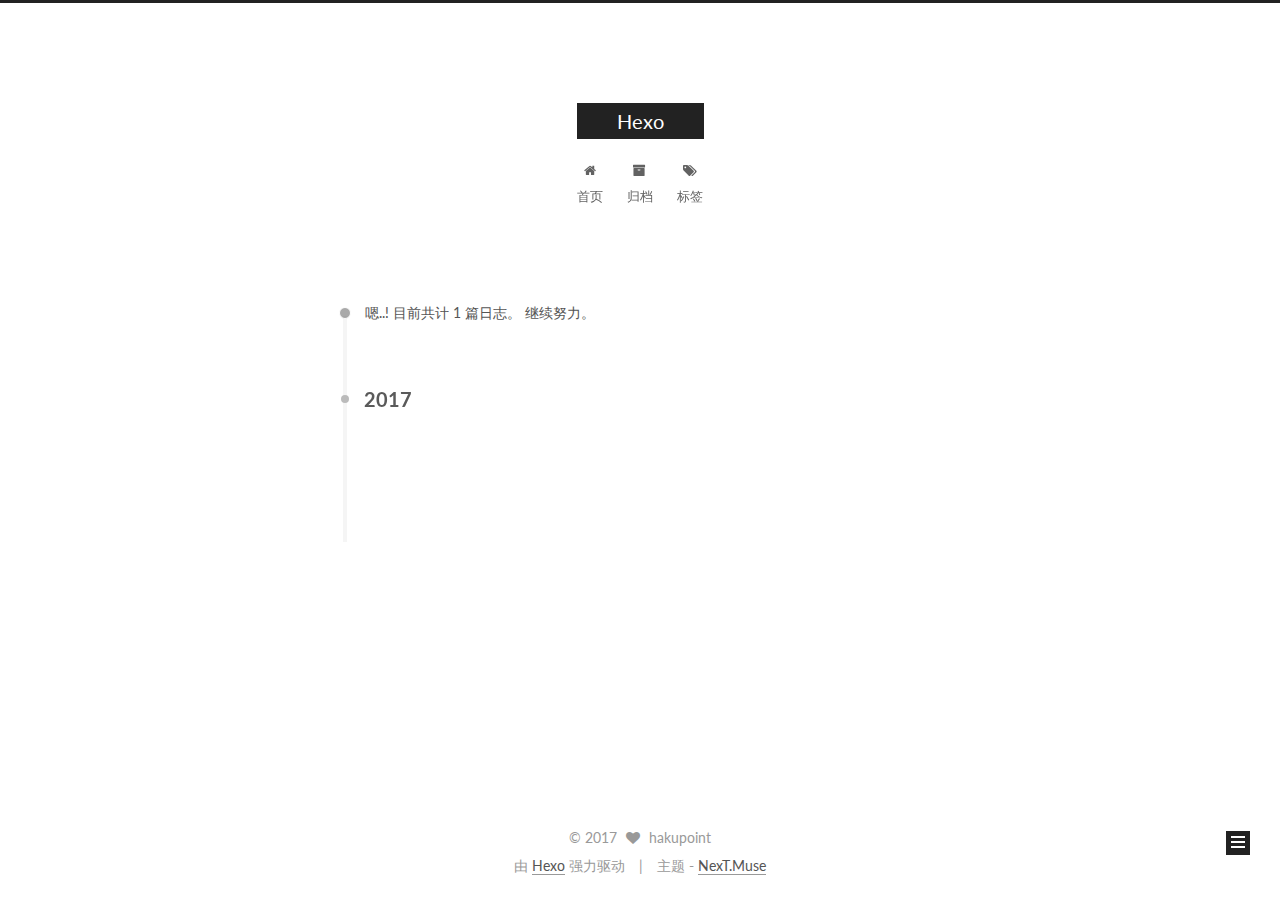
==== commit 0712e6ac: "Site updated: 2017-12-13 15:13:42" ====
--- a/archives/index.html
+++ b/archives/index.html
@@ -141,6 +141,17 @@
 
 
 
+<!-- Global site tag (gtag.js) - Google Analytics -->
+<script async src="https://www.googletagmanager.com/gtag/js?id=UA-111095325-1"></script>
+<script>
+  window.dataLayer = window.dataLayer || [];
+  function gtag(){dataLayer.push(arguments);}
+  gtag('js', new Date());
+
+  gtag('config', 'UA-111095325-1');
+</script>
+
+
 
 
 
--- a/css/main.css
+++ b/css/main.css
@@ -1807,7 +1807,7 @@
   width: 4px;
   height: 4px;
   border-radius: 50%;
-  background: #0f2679;
+  background: #016bff;
 }
 .links-of-blogroll {
   font-size: 13px;
